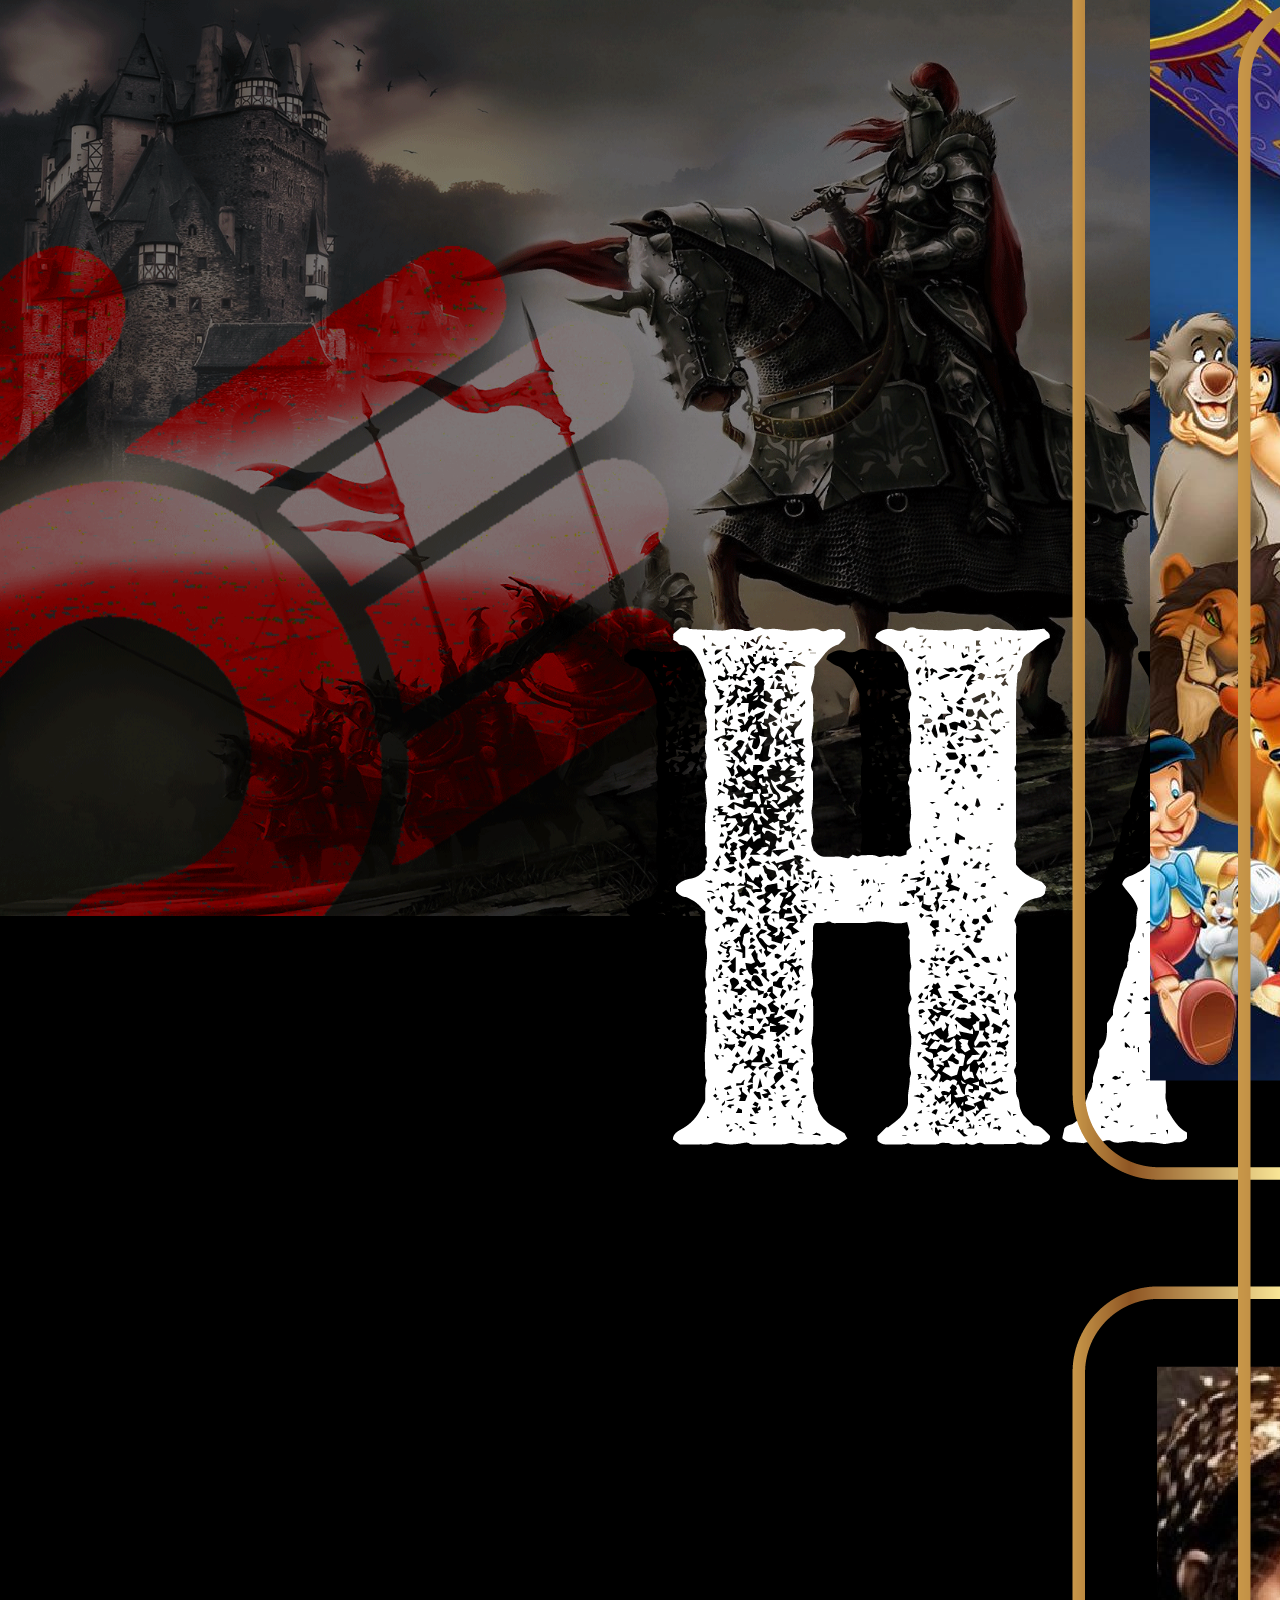
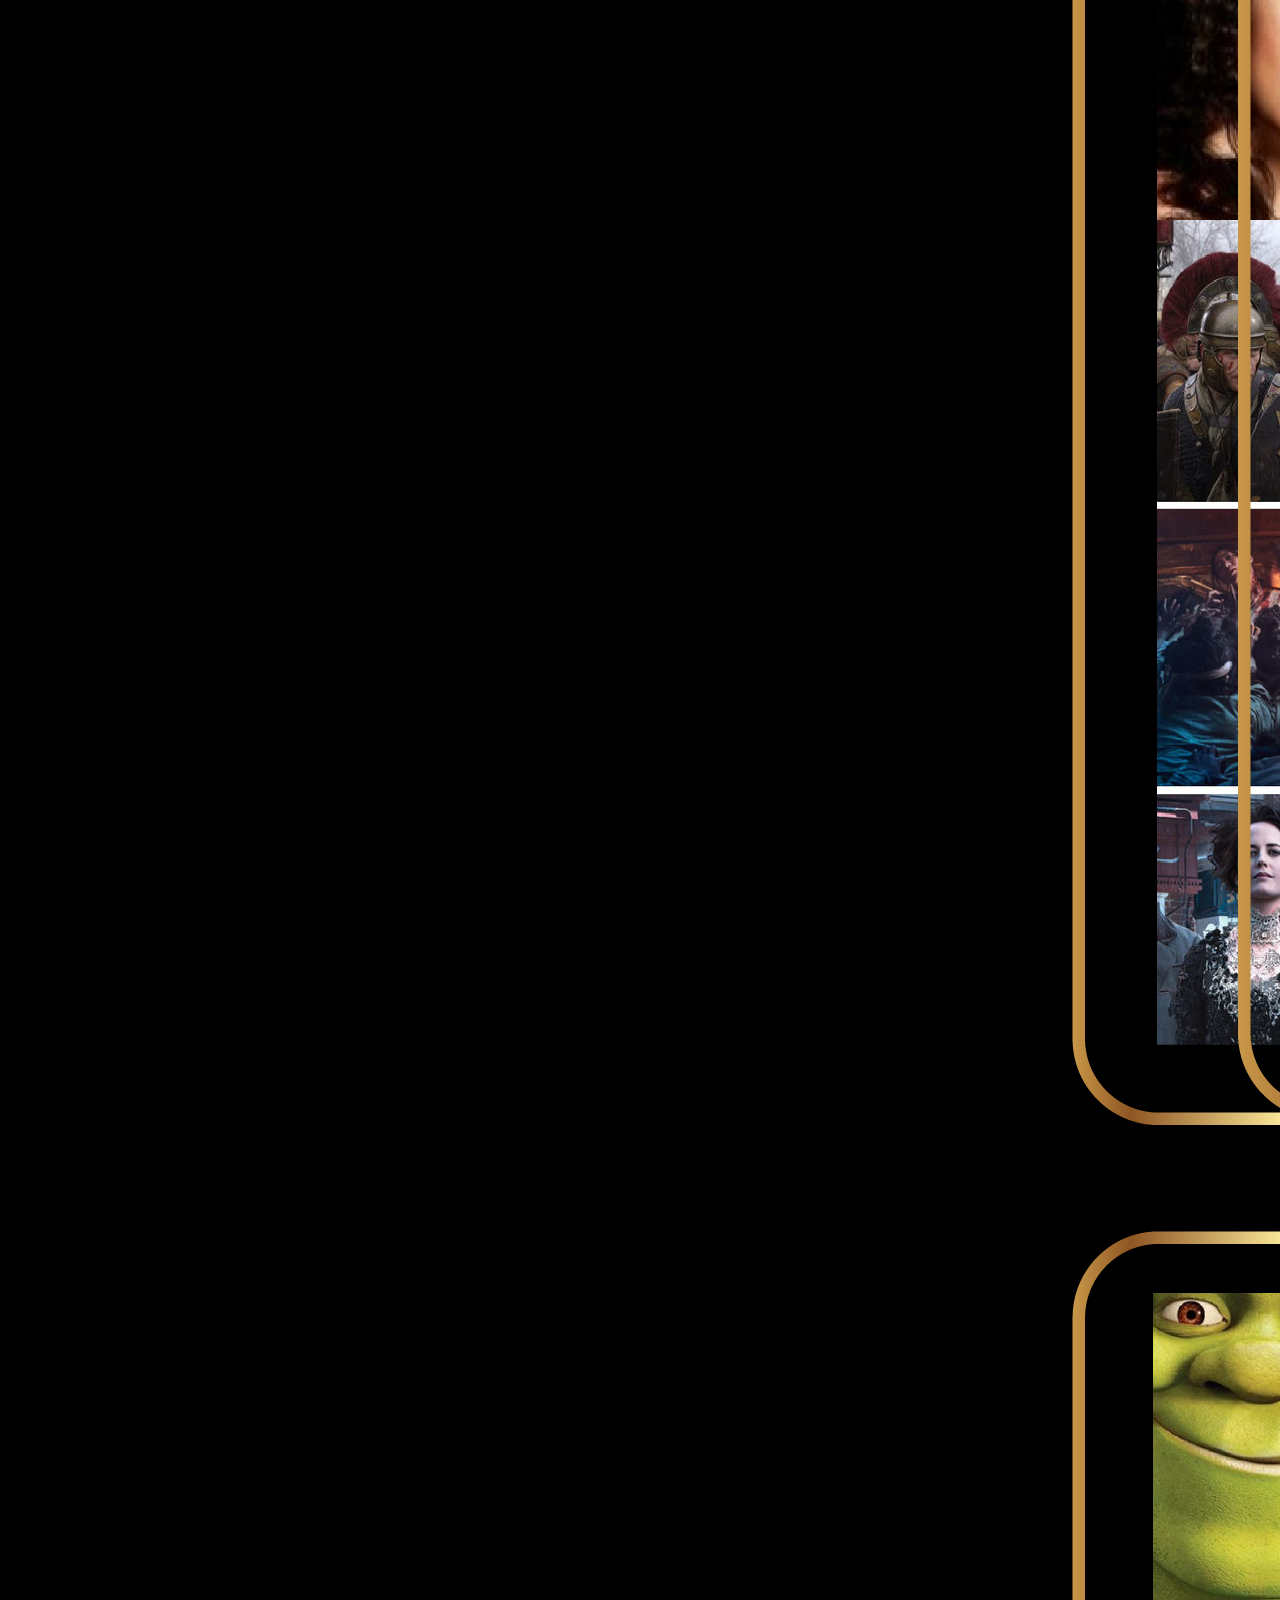
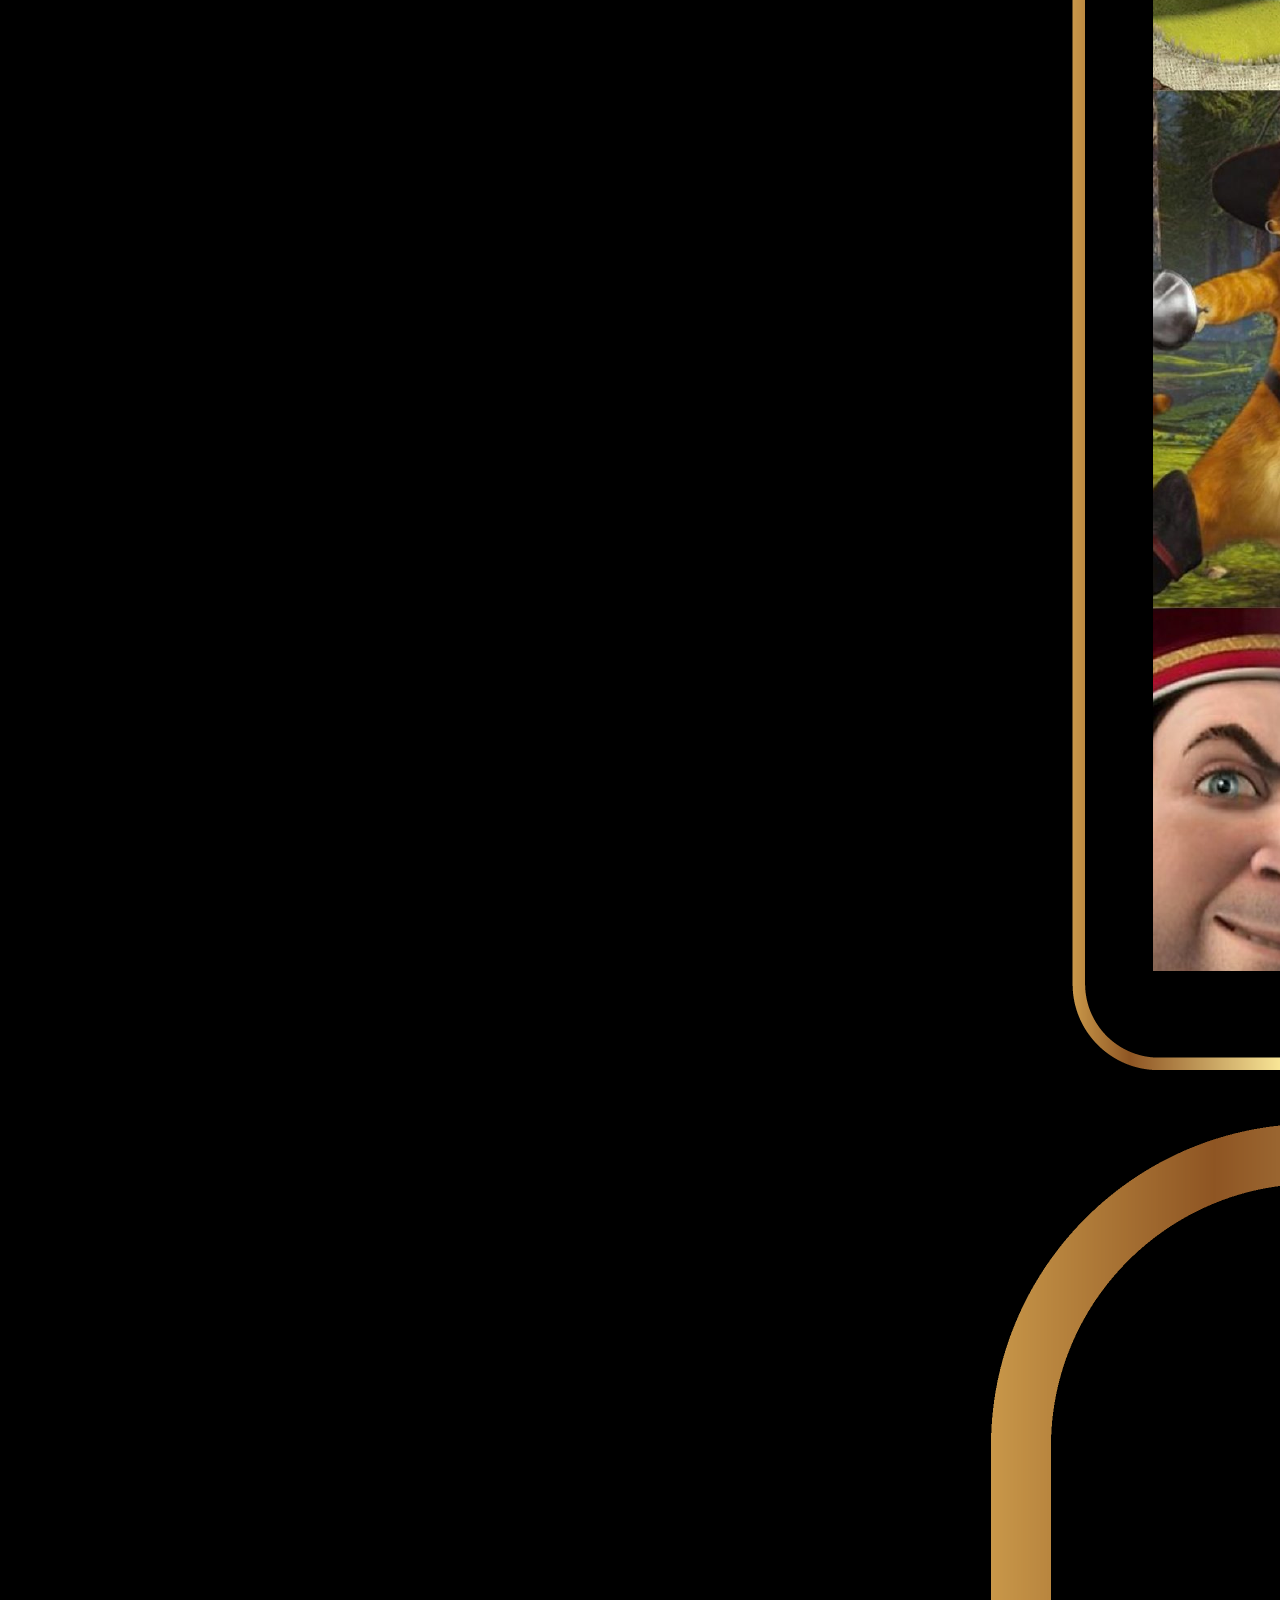
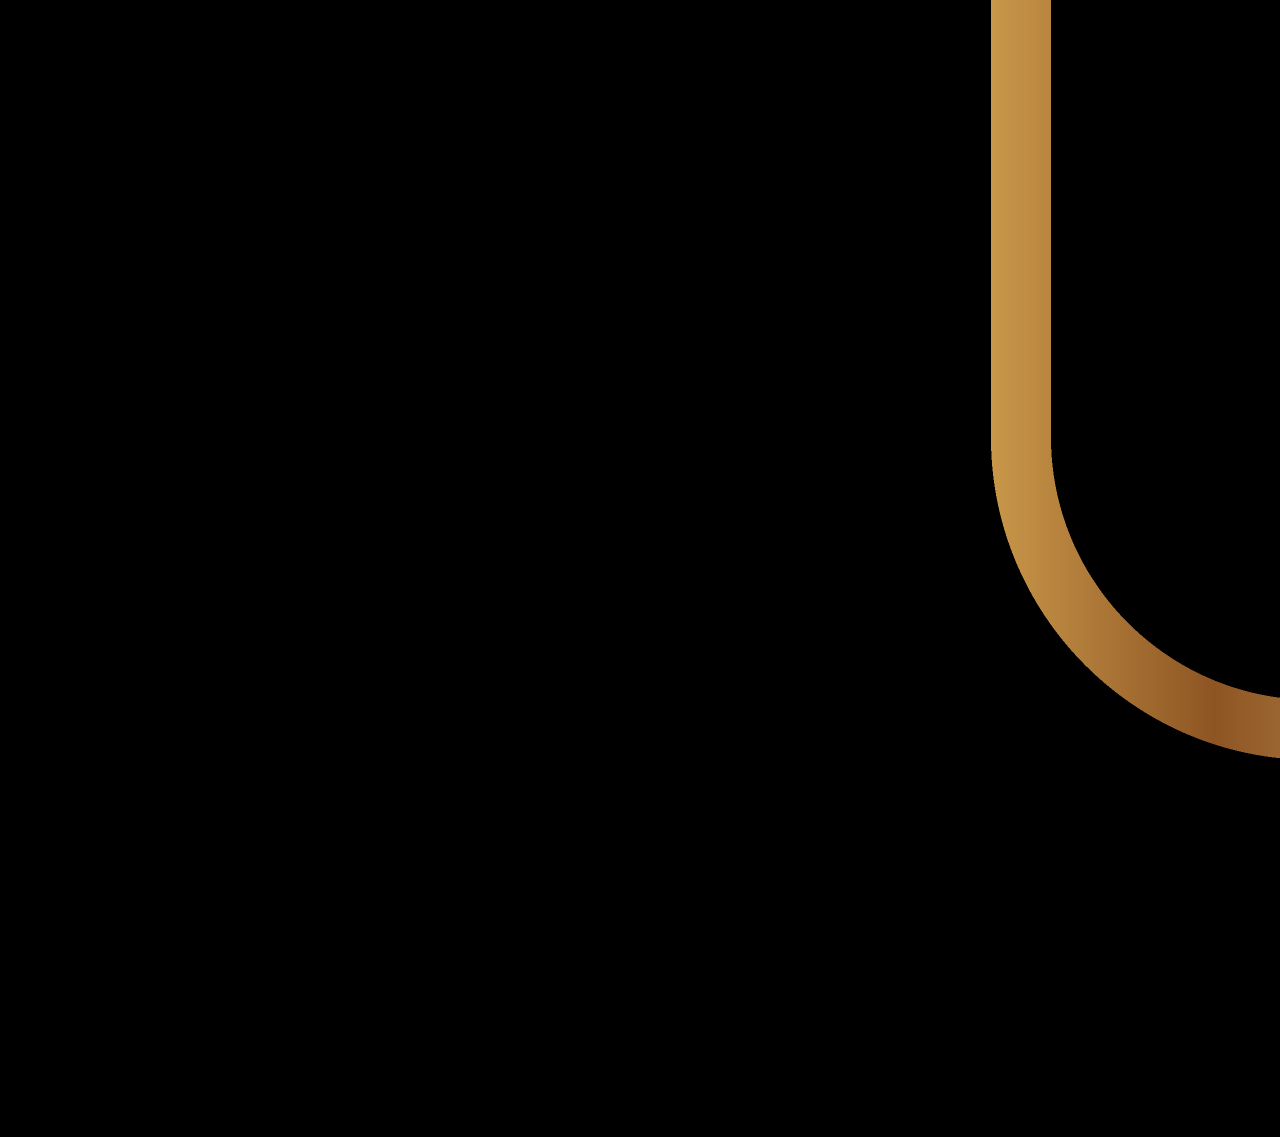
==== index.html @ b40b08db "asdfasd" ====
<html lang="en">
<head onload="mainSound()">
    <meta charset="UTF-8">
    <meta http-equiv="X-UA-Compatible" content="IE=edge">
    <meta name="viewport" content="width=device-width, initial-scale=1.0">
    <link rel="stylesheet" href="css/styles.css">
    <link rel="shortcut icon" href="favicon.ico" />
    <link href="https://cdn.jsdelivr.net/npm/bootstrap@5.1.1/dist/css/bootstrap.min.css" rel="stylesheet" integrity="sha384-F3w7mX95PdgyTmZZMECAngseQB83DfGTowi0iMjiWaeVhAn4FJkqJByhZMI3AhiU" crossorigin="anonymous">
    <title>Halloween</title>
</head>
<body class="img-fluid m-0 row justify-content-center">
    <div class="title-div">
        <div>
            <img loading="lazy" class="img-fluid title-img" src="recursos/pag_1 principal/pag-01.png" alt="titulo">
        </div>    
    </div>
    <div class="container container2">
        <input type="checkbox" class="checkbox-castillo" id="castillo2">
        <div class="box animate-btn" ><label style="cursor: pointer;" class="menu" for="castillo2"><img loading="lazy" onclick="sword_btn()" class="img-fluid" src="recursos/pag_1 principal/castillo.png" alt=""></label></div>
        <input type="checkbox" class="checkbox-medieval" id="castillo2">
        <div class="castillo-panel">
            <div class="container menu-castillo">
                <div class="x-boton box">
                    <label class="menu" for="castillo2"><img loading="lazy" onclick="sword_btn()" class="img-fluid" src="recursos/pag_2/pag-09.png" alt="X"></label>
                </div>
                <div class="box title-halloween">
                    <img loading="lazy"  onclick="sword_btn()" class="img-fluid" src="recursos/pag_2/pag-08.png" alt="">
                </div>
                <div class="box logo-castillo">
                    <img loading="lazy"  onclick="sword_btn()" class="img-fluid" src="recursos/pag_2/pag-07.png" alt="">
                </div>
                <div claas="box">
                    <p class="text-castillo" style="text-align: justify;"><span style="font-size: 18px; line-height: 1.4em; font-family: ArtifaktElement-Regular, sans-serif; color: rgb(204, 204, 204);">EL <strong>CASTILLO DEL MONO OSORIO&nbsp;</strong>tiene un siglo de existencia y fue construido a principios del siglo Pasado, por el odont&oacute;logo y artista, Doctor <strong>JUAN C. OSORIO MORALES</strong>, apodado por sus amigos, el <strong>MONO OSORIO</strong>.<br>Durante su permanencia como Agregado Cultural en la Embajada de Colombia en Bruselas, el c&eacute;lebre artista, pint&oacute; al &oacute;leo un castillo original del Siglo XII y a su regreso, de la misi&oacute;n como diplom&aacute;tico en ese pa&iacute;s, empez&oacute; la labor de construcci&oacute;n artesanal de este quijotesco castillo, y en no menos de 20 a&ntilde;os, fue concluida finalmente la ejecuci&oacute;n de esta obra art&iacute;stica.<br>Seg&uacute;n contaba, jocosamente, el mismo constructor, odont&oacute;logo y artista, era que en cada una de las piedras, toscamente labradas, que conformaban las paredes, y los muros cicl&oacute;peos del Castillo, est&aacute; correspond&iacute;a a la extracci&oacute;n de cada una de las muelas, de un atribulado parroquiano, que se consolaba con mirar, c&oacute;mo se iba levantando esta gran mole castillesca en piedra.</span></p>
                </div>
            </div>
        </div>
        <div class="castillo-panel-responsive">
            <div class="container menu-castillo">
                <div class="x-boton">
                    <label class="menu" for="castillo2"><img loading="lazy" onclick="sword_btn()" class="img-fluid" src="recursos/pag_2/pag-09.png" alt="X"></label>
                </div>
                <div class="title-halloween">
                    <img loading="lazy"  onclick="sword_btn()" class="img-fluid" src="recursos/pag_2/pag-08.png" alt="">
                </div>
                <div class="logo-castillo">
                    <img loading="lazy"  onclick="sword_btn()" class="img-fluid" src="recursos/pag_2/pag-07.png" alt="">
                </div>
                
            </div>
        </div>
        <div class="castillo-panel-responsive container">
            <div class="x-boton" onclick="sword_btn()">
                <label class="menu" for="castillo2"><img loading="lazy" onclick="sword_btn()" src="recursos/pag_2/pag-09.png" alt="X"></label>
            </div>
            <div>
                <img loading="lazy"  onclick="sword_btn()" class="img-fluid" src="recursos/pag_2/pag-08.png" alt="titulo_hallowen">
            </div>
            <div>
                <img loading="lazy"  onclick="sword_btn()" class="img-fluid" src="recursos/pag_2/pag-07.png" alt="texto_tematica">
            </div>
            <div>
                <p class="text-castillo" style="text-align: justify;"><span style="font-size: 18px; line-height: 1.4em; font-family: ArtifaktElement-Regular, sans-serif; color: rgb(204, 204, 204);">EL <strong>CASTILLO DEL MONO OSORIO&nbsp;</strong>tiene un siglo de existencia y fue construido a principios del siglo Pasado, por el odont&oacute;logo y artista, Doctor <strong>JUAN C. OSORIO MORALES</strong>, apodado por sus amigos, el <strong>MONO OSORIO</strong>.<br>Durante su permanencia como Agregado Cultural en la Embajada de Colombia en Bruselas, el c&eacute;lebre artista, pint&oacute; al &oacute;leo un castillo original del Siglo XII y a su regreso, de la misi&oacute;n como diplom&aacute;tico en ese pa&iacute;s, empez&oacute; la labor de construcci&oacute;n artesanal de este quijotesco castillo, y en no menos de 20 a&ntilde;os, fue concluida finalmente la ejecuci&oacute;n de esta obra art&iacute;stica.<br>Seg&uacute;n contaba, jocosamente, el mismo constructor, odont&oacute;logo y artista, era que en cada una de las piedras, toscamente labradas, que conformaban las paredes, y los muros cicl&oacute;peos del Castillo, est&aacute; correspond&iacute;a a la extracci&oacute;n de cada una de las muelas, de un atribulado parroquiano, que se consolaba con mirar, c&oacute;mo se iba levantando esta gran mole castillesca en piedra.</span></p>
            </div>
        </div>
        <div class="box animate-btn" ><label style="cursor: pointer;" class="menu" for="medieval2"><img loading="lazy" onclick="sword_btn()" class="img-fluid" src="recursos/pag_1 principal/medieval.png" alt=""></label></div>
        <div class="medieval-panel">
            <div class="menu-medieval">
                <div class="x-boton" onclick="esc_btn()">
                    <label class="menu" for="medieval2"><img loading="lazy" onclick="sword_btn()" src="recursos/pag_2/pag-09.png" alt="X"></label>
                </div>
                <div style="margin-left: auto; margin-right: auto; width: 20%; height: auto;">
                    <img loading="lazy"  onclick="sword_btn()" class="img-fluid" src="recursos/pag_2/pag-08.png" alt="titulo_hallowen">
                </div>
                <div style="margin-left: auto; margin-right: auto; width: 25%">
                    <img loading="lazy"  onclick="sword_btn()" class="img-fluid" src="recursos/pag_3/pag-10.png" alt="texto_tematica">
                </div>
                <div style="margin-left: auto; margin-right: auto; width: 20%">
                    <img loading="lazy"  onclick="sword_btn()" class="img-fluid" src="recursos/pag_3/pag-11.png" alt="logo_medieval">
                </div>
                <div class="container ">
                    <div class="row justify-content-center">
                      <div class="col" onclick="grimm_btn()" style="cursor: pointer;"><img loading="lazy" class="img-fluid"  src="recursos/pag_3/pag-12.png" alt=""></div>
                      <div class="col" onclick="disney_btn()" style="cursor: pointer;"><img loading="lazy" class="img-fluid"  src="recursos/pag_3/pag-13.png" alt=""></div>
                      <div class="col" onclick="medieval_btn()" style="cursor: pointer;"><img loading="lazy" class="img-fluid"  src="recursos/pag_3/pag-14.png" alt=""></div>
                      <div class="col" onclick="shrek_btn()" style="cursor: pointer;"><img loading="lazy" class="img-fluid"  src="recursos/pag_3/pag-15.png" alt=""></div>
                    </div>
                  </div>
            </div>
        </div>
        <div class="medieval-panel-responsive container">
            <div class="x-boton" onclick="esc_btn()">
                <label class="menu" for="medieval2"><img loading="lazy" onclick="sword_btn()" src="recursos/pag_2/pag-09.png" alt="X"></label>
            </div>
            <div>
                <img loading="lazy"  onclick="sword_btn()" class="img-fluid" src="recursos/pag_2/pag-08.png" alt="titulo_hallowen">
            </div>
            <div>
                <img loading="lazy"  onclick="sword_btn()" class="img-fluid" src="recursos/pag_3/pag-10.png" alt="texto_tematica">
            </div>
            <div >
                <img loading="lazy"  onclick="sword_btn()" class="img-fluid" src="recursos/pag_3/pag-11.png" alt="logo_medieval">
            </div>
            <div class="container ">
                    <div class="" onclick="grimm_btn()" style="cursor: pointer;"><img class="img-fluid"  src="recursos/pag_3/pag-12.png" alt=""></div>
                    <div class="" onclick="disney_btn()" style="cursor: pointer;"><img class="img-fluid"  src="recursos/pag_3/pag-13.png" alt=""></div>
                    <div class="" onclick="medieval_btn()" style="cursor: pointer;"><img class="img-fluid"  src="recursos/pag_3/pag-14.png" alt=""></div>
                    <div class="" onclick="shrek_btn()" style="cursor: pointer;"><img class="img-fluid"  src="recursos/pag_3/pag-15.png" alt=""></div>
            </div>
        </div>
        <input type="checkbox" class="checkbox-lugar" id="lugar2">
        <div class="box animate-btn" ><label style="cursor: pointer;" class="menu" for="lugar2"><img loading="lazy" onclick="horse_btn()" class="img-fluid" src="recursos/pag_1 principal/lugar.png" alt=""></label></div>
        <div class="lugar-panel">
            <div class="lugar-menu">
                <div class="x-boton">
                    <label class="menu" for="lugar2"><img loading="lazy" onclick="horse_btn()" src="recursos/pag_2/pag-09.png" alt="X"></label>
                </div>
                <div style="margin-left: auto; margin-right: auto; width: 20%; height: auto;">
                    <img loading="lazy"  onclick="horse_btn()" class="img-fluid" src="recursos/pag_2/pag-08.png" alt="titulo_hallowen">
                </div>
                <div style="margin-left: auto; margin-right: auto; width: 25%">
                    <img loading="lazy"  onclick="horse_btn()" class="img-fluid" src="recursos/pag_4/pag-16.png" alt="direccion">
                </div>
                <div style="margin-left: auto; margin-right: auto; width: 20%">
                    <img loading="lazy"  onclick="horse_btn()" class="img-fluid" src="recursos/pag_4/pag-17.png" alt="logo-lugar">
                </div>
                <div style="margin-left: auto; margin-right: auto; width: 40%">
                    <img loading="lazy"  onclick="horse_btn()" class="img-fluid" src="recursos/pag_4/pag-18.png" alt="foto-lugar">
                </div>
            </div>
        </div>
        <div class="lugar-panel-responsive">
            <div class="container menu-castillo">
                <div class="x-boton">
                    <label class="menu" for="castillo2"><img loading="lazy" onclick="sword_btn()" class="img-fluid" src="recursos/pag_2/pag-09.png" alt="X"></label>
                </div>
                <div class="title-halloween">
                    <img loading="lazy"  onclick="sword_btn()" class="img-fluid" src="recursos/pag_2/pag-08.png" alt="">
                </div>
                <div>
                    <img loading="lazy"  onclick="horse_btn()" class="img-fluid" src="recursos/pag_4/pag-16.png" alt="direccion">
                </div>
                <div >
                    <img loading="lazy"  onclick="horse_btn()" class="img-fluid" src="recursos/pag_4/pag-17.png" alt="logo-lugar">
                </div>

                <div>
                    <img loading="lazy"  onclick="horse_btn()" class="img-fluid" src="recursos/pag_4/pag-18.png" alt="foto-lugar">
                </div>
            </div>
        </div>
        <input type="checkbox" class="checkbox-invitacion" id="invitacion2">
        <div class="box animate-btn"><label style="cursor: pointer;" class="menu" for="invitacion2"><img loading="lazy" onclick="trumpet_btn()" class="img-fluid" src="recursos/pag_1 principal/invitacion.png" alt=""></label></div>
        <div class="invitacion-panel">
            <div class="lugar-menu">
                <div style="margin-left: auto; margin-right: auto; width: 40%">
                    <label style="cursor: pointer;" for="invitacion2"><img loading="lazy"  onclick="trumpet_btn()" class="img-fluid" src="recursos/pag_5/invitacion.png" alt="invitacion"></label>
                </div>
            </div>
        </div>
        <div class="invitacion-panel-responsive">
            <div class="lugar-menu">
                <div style="margin-left: auto; margin-right: auto; width: 90%">
                    <label style="cursor: pointer;" for="invitacion2"><img loading="lazy"  onclick="trumpet_btn()" class="img-fluid" src="recursos/pag_5/invitacion.png" alt="invitacion"></label>
                </div>
            </div>
        </div>
        <input type="checkbox" class="checkbox-premiacion" id="premiacion2">
        <div class="box animate-btn"><label style="cursor: pointer;" class="menu" for="premiacion2"><img loading="lazy" class="img-fluid" onclick="sword_btn()" src="recursos/pag_1 principal/premiacion.png" alt=""></label></div>
        <div class="premiacion-panel">
            <div class="lugar-menu">
                <div class="x-boton">
                    <label class="menu" for="premiacion2"><img loading="lazy" onclick="horse_btn()" src="recursos/pag_2/pag-09.png" alt="X"></label>
                </div>
                <div style="margin-left: auto; margin-right: auto; width: 20%; height: auto;">
                    <img loading="lazy"  onclick="horse_btn()" class="img-fluid" src="recursos/pag_2/pag-08.png" alt="titulo_hallowen">
                </div>
                <div style="margin-left: auto; margin-right: auto; width: 20%">
                    <img loading="lazy"  onclick="horse_btn()" class="img-fluid" src="recursos/pag_6/pag-21.png" alt="logo-lugar">
                </div>
                <div style="margin-left: auto; margin-right: auto; width: 35%">
                    <img loading="lazy"  onclick="horse_btn()" class="img-fluid" src="recursos/pag_6/premios.png" alt="premios">
                </div>
            </div>
        </div>
        <div class="premiacion-panel-responsive">
            <div class="lugar-menu">
                <div class="x-boton">
                    <label class="menu" for="premiacion2"><img loading="lazy" onclick="horse_btn()" src="recursos/pag_2/pag-09.png" alt="X"></label>
                </div>
                <div style="margin-left: auto; margin-right: auto; width: 20%; height: auto;">
                    <img loading="lazy"  onclick="horse_btn()" class="img-fluid" src="recursos/pag_2/pag-08.png" alt="titulo_hallowen">
                </div>
                <div style="margin-left: auto; margin-right: auto; width: 20%">
                    <img loading="lazy"  onclick="horse_btn()" class="img-fluid" src="recursos/pag_6/pag-21.png" alt="logo-lugar">
                </div>
                <div style="margin-left: auto; margin-right: auto; width: 35%">
                    <img loading="lazy"  onclick="horse_btn()" class="img-fluid" src="recursos/pag_6/premios.png" alt="premios">
                </div>
            </div>
        </div>
        <div class="container-footer">
            <div class="box-footer">
                <img loading="lazy" style="width: 250px; height: auto;" src="recursos/pag_1 principal/logo.png" alt="logo-hq5">
            </div>
        </div>
    </div>
    
    <script src="js/script.js"></script>
</body>
</html>
---- css/styles.css ----
body {
    background-position: center;
    background-repeat: no-repeat;
    background-size: cover;
    background-image: url(../recursos/pag_1\ principal/fondo.png);
    background-color: black !important;
    height: 100vh;
}

.title-div
{
    padding-top: 7%;
    padding-left: 20% !important;
    padding-right: 20% !important;
    margin-bottom: 0% !important;
    height: fit-content;
}
.container2
{
    margin-left: 35% !important;
    margin-right: 35% !important;
}
.icon2
{
    inline-size: auto;
    width: auto;
    height: 30%;
}
.container{
    width: 100%;
    height: auto;

    /* Add flexbox style*/
    display: flex;
    flex-direction: row;
    justify-content: space-around;
    flex-flow: wrap;
}
.box
{
    width: 200px;
    height: 200px;
    box-sizing: border-box;
}

/* footer */
.container-footer{
    width: 100%;
    height: auto;

    /* Add flexbox style*/
    display: flex;
    flex-direction: row;
    justify-content: right;
    flex-flow: wrap;
}
.box-footer
{
    width: 270px;
    box-sizing: border-box;
}
.castillo-panel
{
    width: 80%;
    height: 100%;
    background: url(../recursos/pag_2/background2.png);
    background-position: center;
    background-repeat: no-repeat;
    background-size: cover;
    position: absolute;
    top: 0;
    left: 100%;
    display: flex;
    align-items: center;
    justify-content: center;
    transition: left 0.4s;

}
.castillo-panel-responsive
{
    width: 100%;
    height: 100%;
    background: url(../recursos/pag_2/background2.png);
    background-position: center;
    background-repeat: no-repeat;
    background-size: cover;
    position: absolute;
    top: 0;
    left: 0%;
    display: flex;
    align-items: center;
    justify-content: center;
    transition: left 0.4s;
}
.checkbox-castillo:checked ~ .castillo-panel
{
    left: 20%;
}
.checkbox-castillo:checked ~ .castillo-panel-responsive
{
    left: 0%;
}
.medieval-panel
{
    width: 80%;
    height: 100%;
    background: url('../recursos/pag_3/fondo.png');
    background-position: center;
    background-repeat: no-repeat;
    background-size: cover;
    position: fixed;
    top: 0;
    left: 100%;
    display: flex;
    align-items: center;
    justify-content: center;
    transition: left 0.4s;

}

.medieval-panel-responsive
{
    width: 100%;
    height: 100%;
    background: url('../recursos/pag_3/fondo.png');
    background-position: center;
    background-repeat: no-repeat;
    background-size: cover;
    position: absolute;
    top: 0;
    left: 0%;
    display: flex;
    align-items: center;
    justify-content: center;
    transition: left 0.4s;
}
.checkbox-medieval:checked ~ .medieval-panel
{
    left: 20%;
}

.lugar-panel
{
    width: 80%;
    height: 100%;
    background: url(../recursos/pag_2/background2.png);
    background-position: center;
    background-repeat: no-repeat;
    background-size: cover;
    position: absolute;
    top: 0;
    left: 100%;
    display: flex;
    align-items: center;
    justify-content: center;
    transition: left 0.4s;

}
.lugar-panel-responsive
{
    width: 100%;
    height: 100%;
    background: url(../recursos/pag_2/background2.png);
    background-position: center;
    background-repeat: no-repeat;
    background-size: cover;
    position: absolute;
    top: 0;
    left: 0%;
    display: flex;
    align-items: center;
    justify-content: center;
    transition: left 0.4s;

}
.checkbox-lugar:checked ~ .lugar-panel
{
    left: 20%;
}


/*Pruebas 2.0*/
.invitacion-panel
{
    width: 80%;
    height: 100%;
    background: url(../recursos/pag_5/pag.png);
    background-position: center;
    background-repeat: no-repeat;
    background-size: cover;
    position: absolute;
    top: 0;
    left: 100%;
    display: flex;
    align-items: center;
    justify-content: center;
    transition: left 0.4s;

}
.invitacion-panel-responsive
{
    width: 100%;
    height: 100%;
    background: url(../recursos/pag_5/pag.png);
    background-position: center;
    background-repeat: no-repeat;
    background-size: cover;
    position: absolute;
    top: 0;
    left: 0%;
    display: flex;
    align-items: center;
    justify-content: center;
    transition: left 0.4s;

}

.checkbox-invitacion:checked ~ .invitacion-panel
{
    left: 20%;
}


.premiacion-panel
{
    width: 80%;
    height: 100%;
    background: url('../recursos/pag_6/pag_20.png');
    background-position: center;
    background-repeat: no-repeat;
    background-size: cover;
    position: absolute;
    top: 0;
    left: 100%;
    display: flex;
    align-items: center;
    justify-content: center;
    transition: left 0.4s;
}
.premiacion-panel-responsive
{
    width: 100%;
    height: 100%;
    background: url('../recursos/pag_6/pag_20.png');
    background-position: center;
    background-repeat: no-repeat;
    background-size: cover;
    position: absolute;
    top: 0;
    left: 0%;
    display: flex;
    align-items: center;
    justify-content: center;
    transition: left 0.4s;
}
.checkbox-premiacion:checked ~ .premiacion-panel
{
    left: 20%;
}
.checkbox-castillo, .checkbox-medieval, .checkbox-lugar, .checkbox-invitacion, .checkbox-premiacion
{
   display: none;
}

.x-boton
{
    width: 80%;
    height: auto;
}

div .x-boton
{
    position: relative;
    left: 78%;
}
.x-boton label img
{   
    width: 50;
    height: auto;
}
::-webkit-scrollbar
{
    display: none;
}

.title-halloween
{
    width: 30%;
    height: auto;
    margin-left: 20%;
    margin-right: 20%;
}
.sub-halloween
{
    width: 20%;
    height: auto;
    margin-left: 20%;
    margin-right: 20%;
}
.image-invitation
{
    width: 80%;
    height: auto;
    margin-left: 20%;
    margin-right: 20%;
}
.logo-castillo, .logo-lugar
{
    width: 30%;
    height: auto;
    margin-left: 20%;
    margin-right: 20%;
}
.menu-castillo
{
    padding-left: 5% !important;
    padding-right: 5% !important;
}
.menu-lugar .x-boton
{
    width: max-content;
}

.menu-lugar
{
    margin-left: 0% !important;
    margin-right: 0% !important;
    padding-left: 0% !important;
    padding-right: 0% !important;
}

.lugar-panel-responsive, .premiacion-panel-responsive, .castillo-panel-responsive, .medieval-panel-responsive, .invitacion-panel-responsive
{
    display: none;
}
@media only screen and (max-width:560px) {
    .lugar-panel, .premiacion-panel, .castillo-panel, .medieval-panel, .invitacion-panel
    {
        display: none;
    }
    .checkbox-castillo:checked ~ .castillo-panel-responsive
    {
        display: flex;
    }
    .checkbox-premiacion:checked ~ .premiacion-panel-responsive
    {
        display: flex;
    }
    .checkbox-invitacion:checked ~ .invitacion-panel-responsive
    {
        display: flex;
    }
    .checkbox-lugar:checked ~ .lugar-panel-responsive
    {
        display: flex;
    }
    .checkbox-medieval:checked ~ .medieval-panel-responsive
    {
        display: flex;
    }
    body{
        position: relative;
    };
}
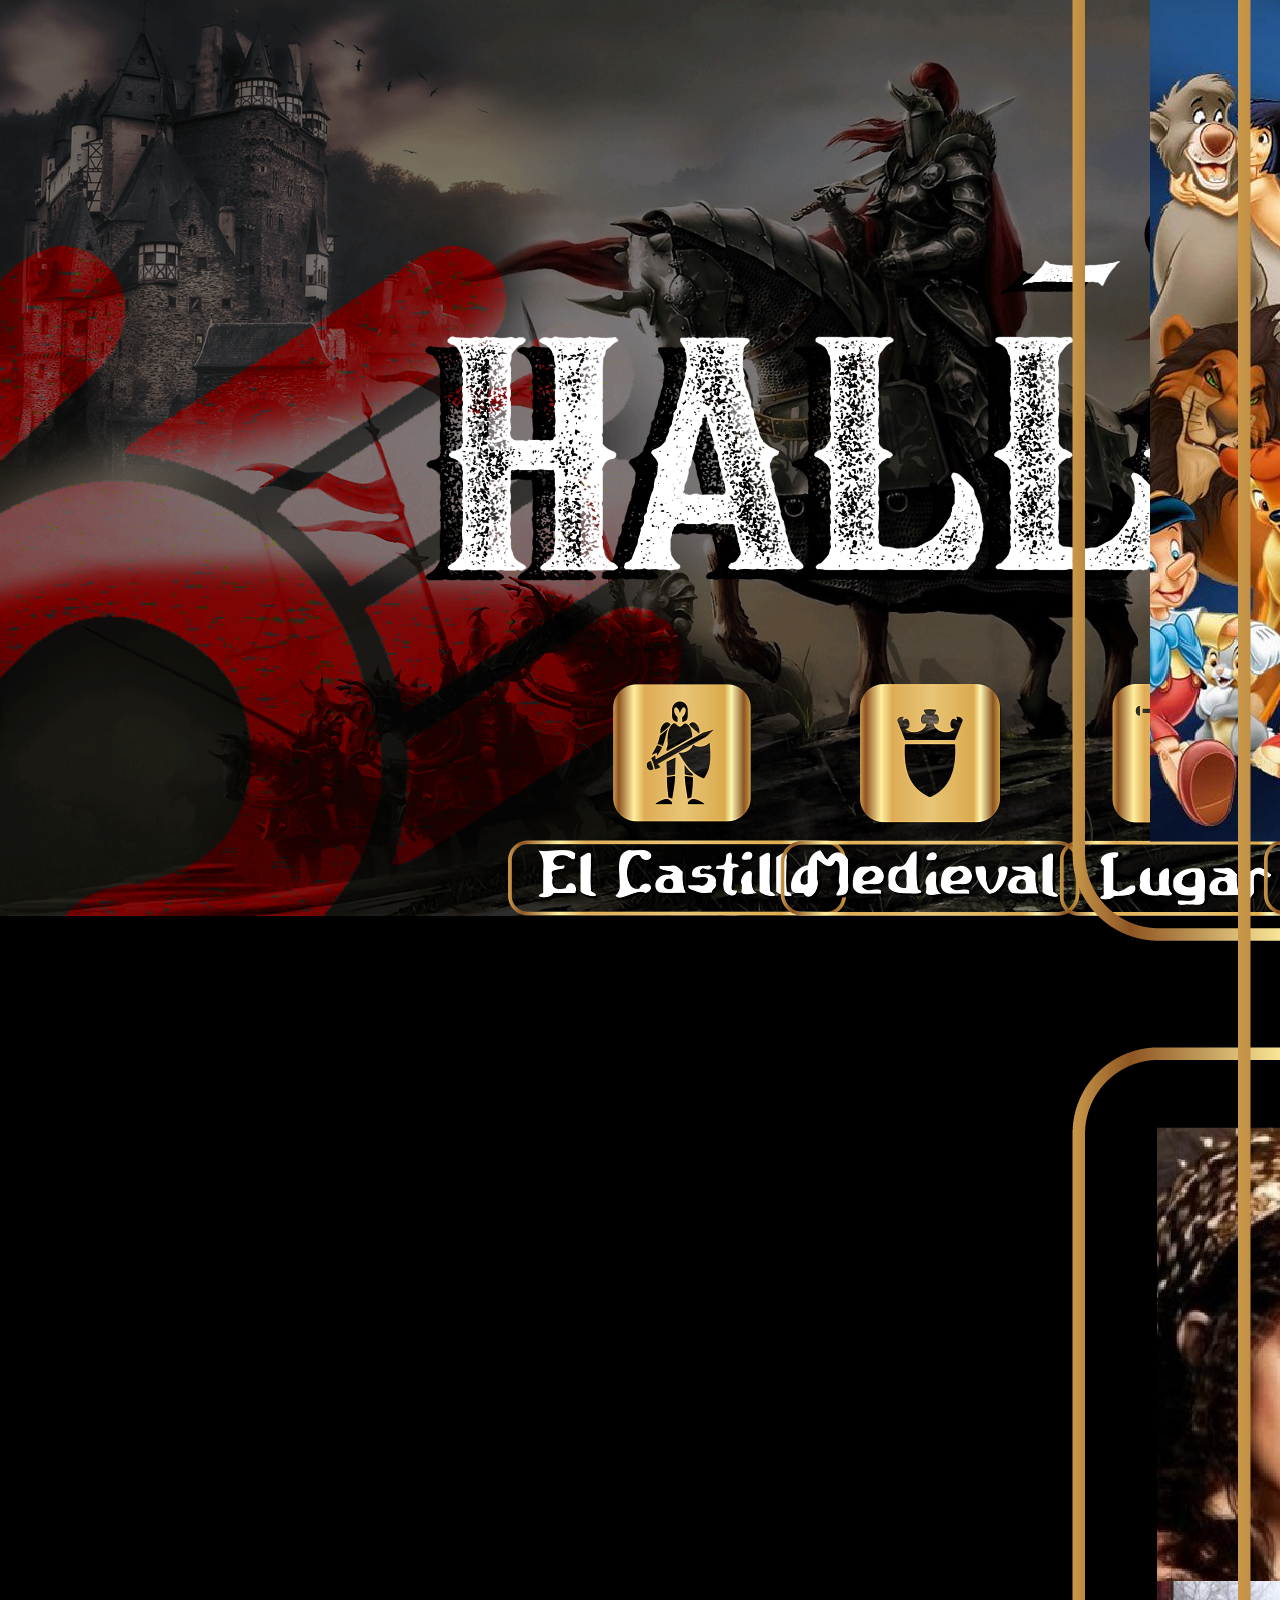
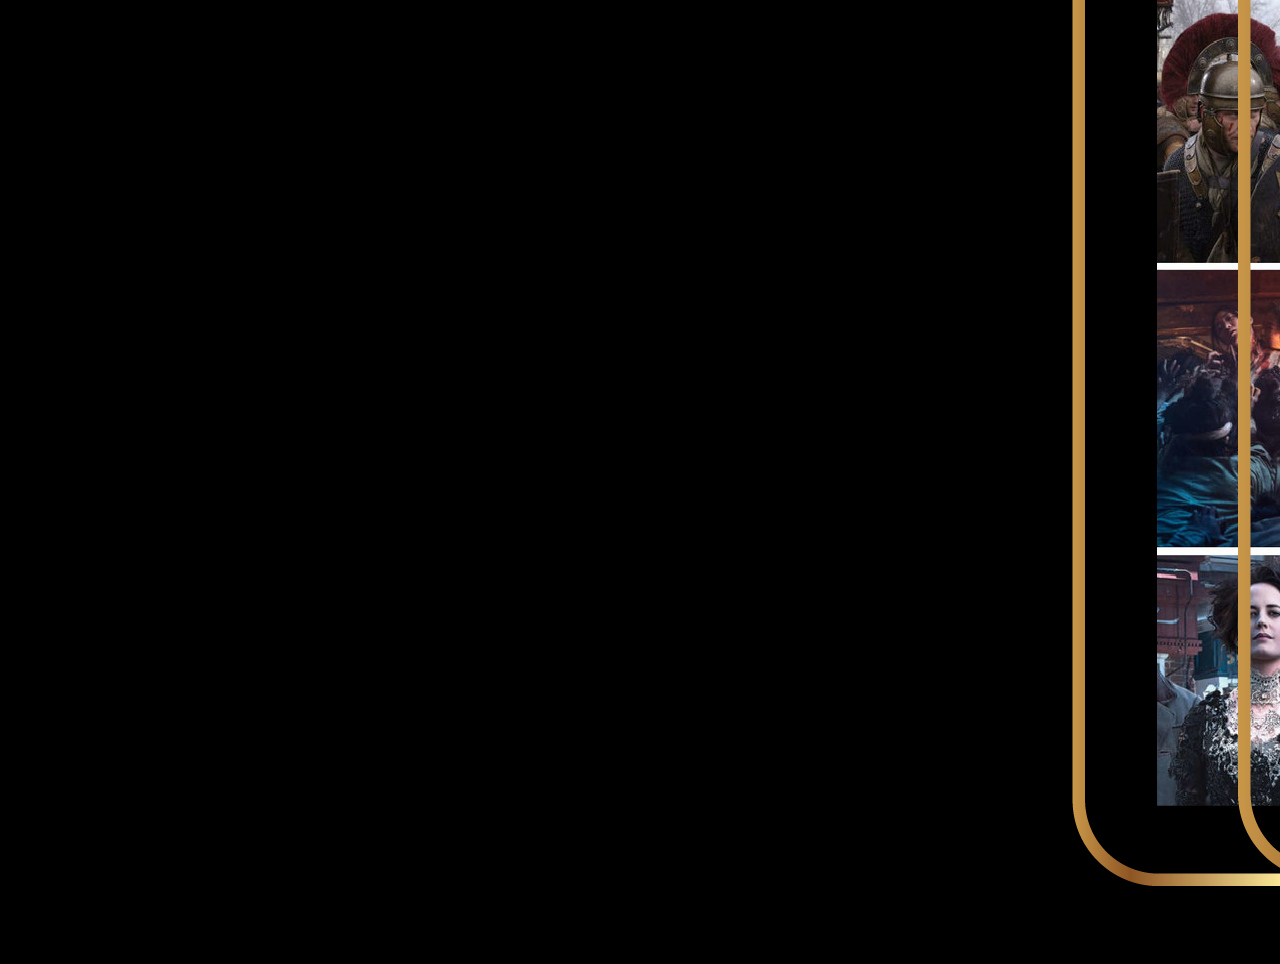
==== commit 5ac5a483: "delete filles" ====
--- a/index.html
+++ b/index.html
@@ -204,7 +204,6 @@
             </div>
         </div>
     </div>
-    
     <script src="js/script.js"></script>
 </body>
 </html>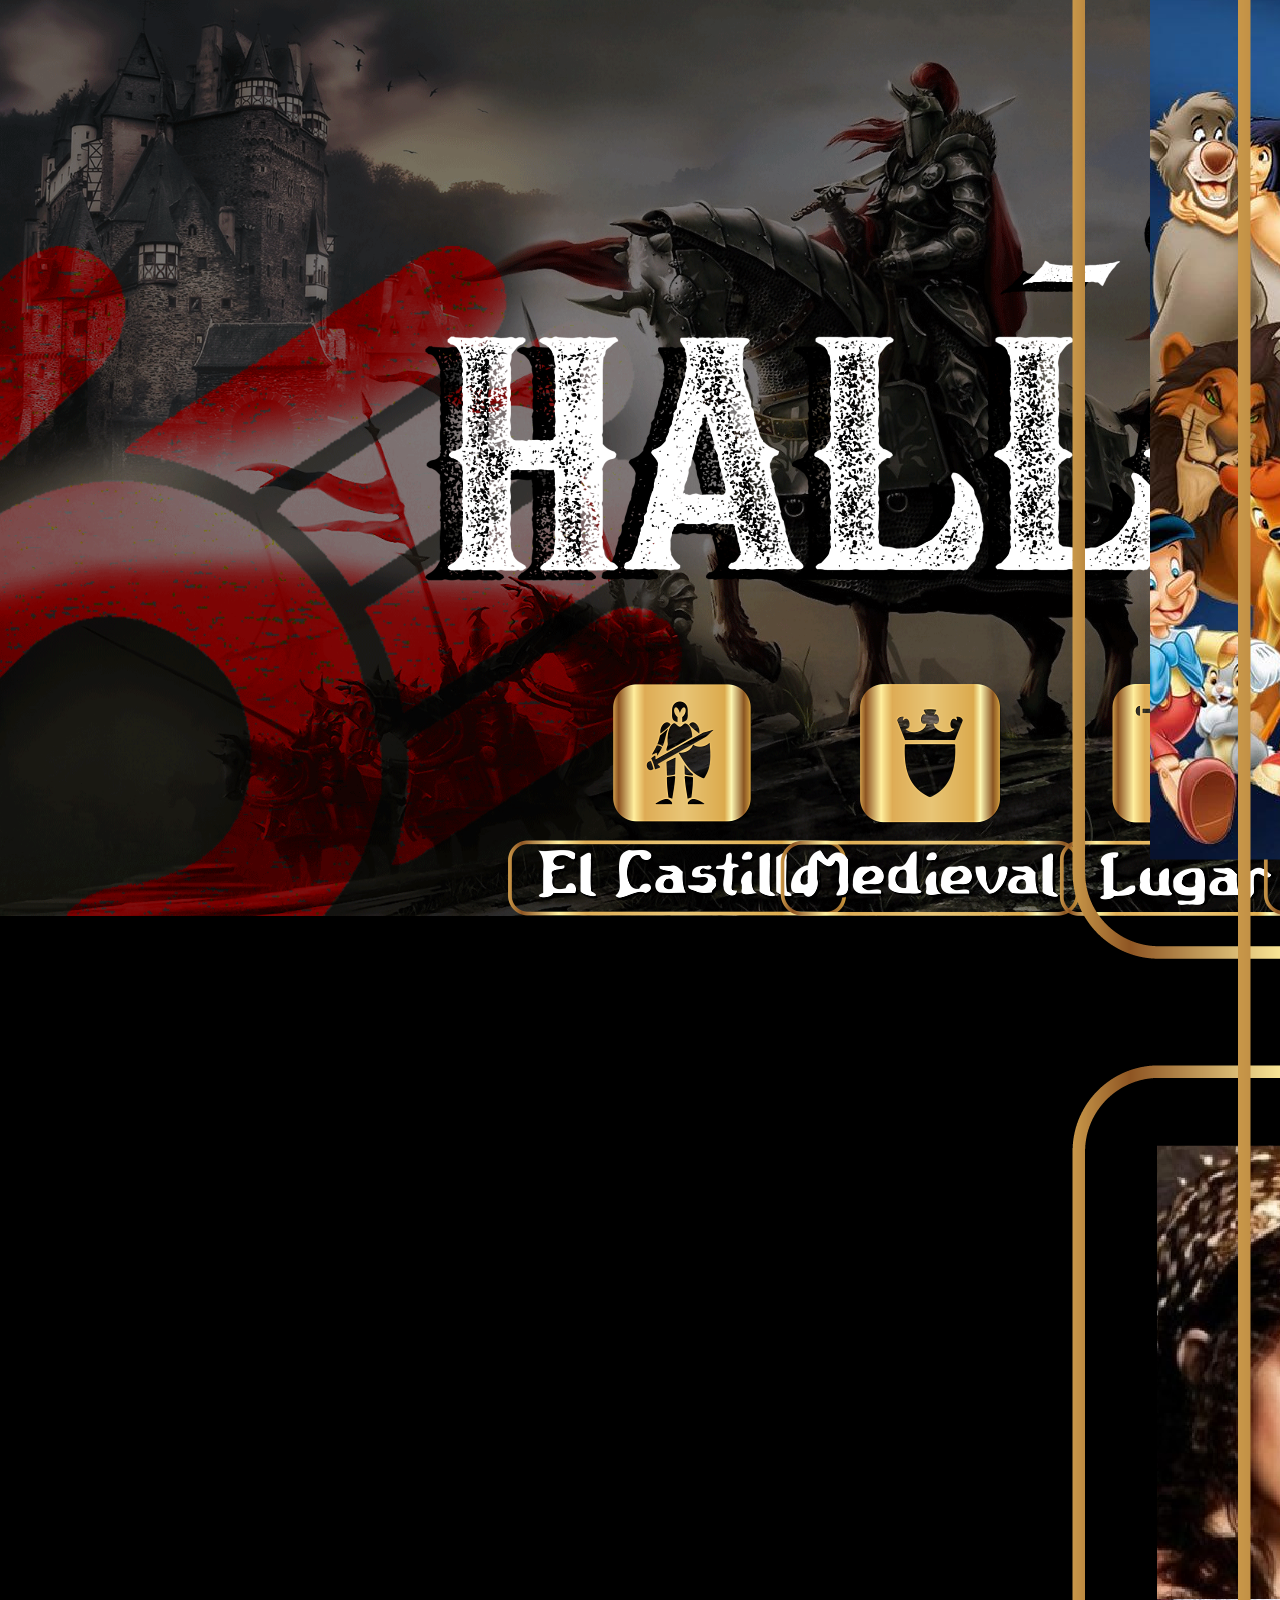
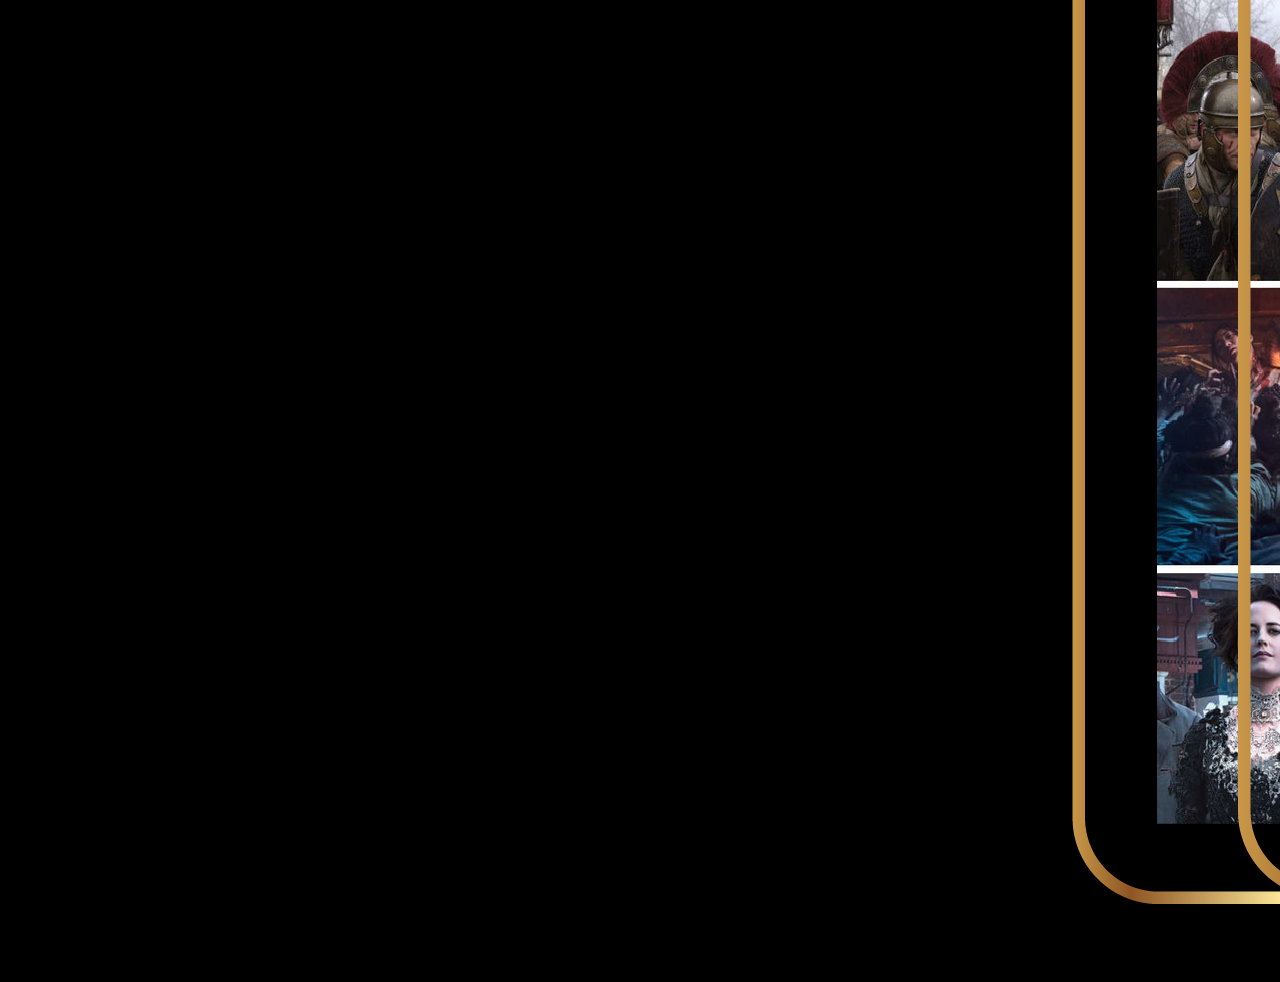
==== commit c7fe89ba: "premiacion" ====
--- a/index.html
+++ b/index.html
@@ -17,7 +17,6 @@
     <div class="container container2">
         <input type="checkbox" class="checkbox-castillo" id="castillo2">
         <div class="box animate-btn" ><label style="cursor: pointer;" class="menu" for="castillo2"><img loading="lazy" onclick="sword_btn()" class="img-fluid" src="recursos/pag_1 principal/castillo.png" alt=""></label></div>
-        <input type="checkbox" class="checkbox-medieval" id="castillo2">
         <div class="castillo-panel">
             <div class="container menu-castillo">
                 <div class="x-boton box">
@@ -34,20 +33,6 @@
                 </div>
             </div>
         </div>
-        <div class="castillo-panel-responsive">
-            <div class="container menu-castillo">
-                <div class="x-boton">
-                    <label class="menu" for="castillo2"><img loading="lazy" onclick="sword_btn()" class="img-fluid" src="recursos/pag_2/pag-09.png" alt="X"></label>
-                </div>
-                <div class="title-halloween">
-                    <img loading="lazy"  onclick="sword_btn()" class="img-fluid" src="recursos/pag_2/pag-08.png" alt="">
-                </div>
-                <div class="logo-castillo">
-                    <img loading="lazy"  onclick="sword_btn()" class="img-fluid" src="recursos/pag_2/pag-07.png" alt="">
-                </div>
-                
-            </div>
-        </div>
         <div class="castillo-panel-responsive container">
             <div class="x-boton" onclick="sword_btn()">
                 <label class="menu" for="castillo2"><img loading="lazy" onclick="sword_btn()" src="recursos/pag_2/pag-09.png" alt="X"></label>
@@ -62,6 +47,7 @@
                 <p class="text-castillo" style="text-align: justify;"><span style="font-size: 18px; line-height: 1.4em; font-family: ArtifaktElement-Regular, sans-serif; color: rgb(204, 204, 204);">EL <strong>CASTILLO DEL MONO OSORIO&nbsp;</strong>tiene un siglo de existencia y fue construido a principios del siglo Pasado, por el odont&oacute;logo y artista, Doctor <strong>JUAN C. OSORIO MORALES</strong>, apodado por sus amigos, el <strong>MONO OSORIO</strong>.<br>Durante su permanencia como Agregado Cultural en la Embajada de Colombia en Bruselas, el c&eacute;lebre artista, pint&oacute; al &oacute;leo un castillo original del Siglo XII y a su regreso, de la misi&oacute;n como diplom&aacute;tico en ese pa&iacute;s, empez&oacute; la labor de construcci&oacute;n artesanal de este quijotesco castillo, y en no menos de 20 a&ntilde;os, fue concluida finalmente la ejecuci&oacute;n de esta obra art&iacute;stica.<br>Seg&uacute;n contaba, jocosamente, el mismo constructor, odont&oacute;logo y artista, era que en cada una de las piedras, toscamente labradas, que conformaban las paredes, y los muros cicl&oacute;peos del Castillo, est&aacute; correspond&iacute;a a la extracci&oacute;n de cada una de las muelas, de un atribulado parroquiano, que se consolaba con mirar, c&oacute;mo se iba levantando esta gran mole castillesca en piedra.</span></p>
             </div>
         </div>
+        <input type="checkbox" class="checkbox-medieval" id="medieval2">
         <div class="box animate-btn" ><label style="cursor: pointer;" class="menu" for="medieval2"><img loading="lazy" onclick="sword_btn()" class="img-fluid" src="recursos/pag_1 principal/medieval.png" alt=""></label></div>
         <div class="medieval-panel">
             <div class="menu-medieval">
@@ -128,38 +114,38 @@
                 </div>
             </div>
         </div>
-        <div class="lugar-panel-responsive">
+        <div class="lugar-panel-responsive container">
             <div class="container menu-castillo">
                 <div class="x-boton">
-                    <label class="menu" for="castillo2"><img loading="lazy" onclick="sword_btn()" class="img-fluid" src="recursos/pag_2/pag-09.png" alt="X"></label>
-                </div>
-                <div class="title-halloween">
-                    <img loading="lazy"  onclick="sword_btn()" class="img-fluid" src="recursos/pag_2/pag-08.png" alt="">
+                    <label class="menu" for="lugar2"><img onclick="sword_btn()" class="img-fluid" src="recursos/pag_2/pag-09.png" alt="X"></label>
+                </div>
+                <div class="">
+                    <img onclick="sword_btn()" class="img-fluid" src="recursos/pag_2/pag-08.png" alt="">
                 </div>
                 <div>
-                    <img loading="lazy"  onclick="horse_btn()" class="img-fluid" src="recursos/pag_4/pag-16.png" alt="direccion">
+                    <img onclick="horse_btn()" class="img-fluid" src="recursos/pag_4/pag-16.png" alt="direccion">
                 </div>
                 <div >
-                    <img loading="lazy"  onclick="horse_btn()" class="img-fluid" src="recursos/pag_4/pag-17.png" alt="logo-lugar">
+                    <img onclick="horse_btn()" class="img-fluid" src="recursos/pag_4/pag-17.png" alt="logo-lugar">
                 </div>
 
                 <div>
-                    <img loading="lazy"  onclick="horse_btn()" class="img-fluid" src="recursos/pag_4/pag-18.png" alt="foto-lugar">
+                    <img onclick="horse_btn()" class="img-fluid" src="recursos/pag_4/pag-18.png" alt="foto-lugar">
                 </div>
             </div>
         </div>
         <input type="checkbox" class="checkbox-invitacion" id="invitacion2">
         <div class="box animate-btn"><label style="cursor: pointer;" class="menu" for="invitacion2"><img loading="lazy" onclick="trumpet_btn()" class="img-fluid" src="recursos/pag_1 principal/invitacion.png" alt=""></label></div>
         <div class="invitacion-panel">
-            <div class="lugar-menu">
-                <div style="margin-left: auto; margin-right: auto; width: 40%">
+            <div class="">
+                <div style="margin-left: auto; margin-right: auto; width: 50vh">
                     <label style="cursor: pointer;" for="invitacion2"><img loading="lazy"  onclick="trumpet_btn()" class="img-fluid" src="recursos/pag_5/invitacion.png" alt="invitacion"></label>
                 </div>
             </div>
         </div>
         <div class="invitacion-panel-responsive">
-            <div class="lugar-menu">
-                <div style="margin-left: auto; margin-right: auto; width: 90%">
+            <div class="">
+                <div style="margin-left: auto; margin-right: auto; width: 50vh">
                     <label style="cursor: pointer;" for="invitacion2"><img loading="lazy"  onclick="trumpet_btn()" class="img-fluid" src="recursos/pag_5/invitacion.png" alt="invitacion"></label>
                 </div>
             </div>
@@ -167,35 +153,51 @@
         <input type="checkbox" class="checkbox-premiacion" id="premiacion2">
         <div class="box animate-btn"><label style="cursor: pointer;" class="menu" for="premiacion2"><img loading="lazy" class="img-fluid" onclick="sword_btn()" src="recursos/pag_1 principal/premiacion.png" alt=""></label></div>
         <div class="premiacion-panel">
-            <div class="lugar-menu">
+            <div class="premiacion-menu">
                 <div class="x-boton">
-                    <label class="menu" for="premiacion2"><img loading="lazy" onclick="horse_btn()" src="recursos/pag_2/pag-09.png" alt="X"></label>
-                </div>
-                <div style="margin-left: auto; margin-right: auto; width: 20%; height: auto;">
-                    <img loading="lazy"  onclick="horse_btn()" class="img-fluid" src="recursos/pag_2/pag-08.png" alt="titulo_hallowen">
-                </div>
-                <div style="margin-left: auto; margin-right: auto; width: 20%">
-                    <img loading="lazy"  onclick="horse_btn()" class="img-fluid" src="recursos/pag_6/pag-21.png" alt="logo-lugar">
-                </div>
-                <div style="margin-left: auto; margin-right: auto; width: 35%">
-                    <img loading="lazy"  onclick="horse_btn()" class="img-fluid" src="recursos/pag_6/premios.png" alt="premios">
-                </div>
-            </div>
-        </div>
-        <div class="premiacion-panel-responsive">
-            <div class="lugar-menu">
-                <div class="x-boton">
-                    <label class="menu" for="premiacion2"><img loading="lazy" onclick="horse_btn()" src="recursos/pag_2/pag-09.png" alt="X"></label>
-                </div>
-                <div style="margin-left: auto; margin-right: auto; width: 20%; height: auto;">
-                    <img loading="lazy"  onclick="horse_btn()" class="img-fluid" src="recursos/pag_2/pag-08.png" alt="titulo_hallowen">
-                </div>
-                <div style="margin-left: auto; margin-right: auto; width: 20%">
-                    <img loading="lazy"  onclick="horse_btn()" class="img-fluid" src="recursos/pag_6/pag-21.png" alt="logo-lugar">
-                </div>
-                <div style="margin-left: auto; margin-right: auto; width: 35%">
-                    <img loading="lazy"  onclick="horse_btn()" class="img-fluid" src="recursos/pag_6/premios.png" alt="premios">
-                </div>
+                    <label class="menu" for="premiacion2"><img loading="lazy" onclick="sword_btn()" class="img-fluid" src="recursos/pag_2/pag-09.png" alt="X"></label>
+                </div>
+                <div style="margin-left: auto; margin-right: auto; width: 40vh; height: 20vh;">
+                    <img onclick="sword_btn()" class="img-fluid" src="recursos/pag_2/pag-08.png" alt="titulo-hallowen">
+                </div>
+                <div style="margin-left: auto; margin-right: auto; width: 30vh; height: auto;">
+                    <img onclick="sword_btn()" class="img-fluid" src="recursos/pag_6/pag-21.png" alt="logo-premiacion">
+                </div>
+                <div style="margin-left: auto; margin-right: auto; width: 70vh; height: auto;">
+                    <img nclick="sword_btn()" class="img-fluid" src="recursos/pag_6/textoPremiacion1.png" alt="texto-premiacion1">
+                </div>
+                <div style="margin-left: auto; margin-right: auto; width: 15vh; height: auto;">
+                    <img onclick="sword_btn()" class="img-fluid" src="recursos/pag_6/esucdo.png" alt="escudo-premiacion">
+                </div>
+                <div style="margin-left: auto; margin-right: auto; width: 50vh; height: auto;">
+                    <img onclick="sword_btn()" class="img-fluid" src="recursos/pag_6/textoPremiacion3.png" alt="escudo-premiacion">
+                </div>
+                <div style="margin-left: auto; margin-right: auto; width: 100vh; height: auto;">
+                    <img onclick="sword_btn()" class="img-fluid" src="recursos/pag_6/textoPremiacion2.png" alt="texto-premiacion3">
+                </div>
+            </div>
+        </div>
+        <div class="premiacion-panel-responsive container">
+            <div class="x-boton" onclick="sword_btn()">
+                <label class="menu" for="premiacion2"><img loading="lazy" onclick="sword_btn()" src="recursos/pag_2/pag-09.png" alt="X"></label>
+            </div>
+            <div>
+                <img onclick="sword_btn()" class="img-fluid" src="recursos/pag_2/pag-08.png" alt="title-halloween">
+            </div>
+            <div>
+                <img onclick="sword_btn()" class="img-fluid" src="recursos/pag_6/pag-21.png" alt="logo-tematica">
+            </div>
+            <div>
+                <img onclick="sword_btn()" class="img-fluid" src="recursos/pag_6/textoPremiacion1.png" alt="texto-premiacion">
+            </div>
+            <div style="margin-left: auto; margin-right: auto; width: 20vh; height: auto;">
+                <img onclick="sword_btn()" class="img-fluid" src="recursos/pag_6/esucdo.png" alt="escudo-premiacion">
+            </div>
+            <div style="margin-left: auto; margin-right: auto; width: 50vh; height: auto;">
+                <img onclick="sword_btn()" class="img-fluid" src="recursos/pag_6/textoPremiacion3.png" alt="escudo-premiacion">
+            </div>
+            <div>
+                <img onclick="sword_btn()" class="img-fluid" src="recursos/pag_6/textoPremiacion2.png" alt="texto-premiacion">
             </div>
         </div>
         <div class="container-footer">
--- a/css/styles.css
+++ b/css/styles.css
@@ -225,7 +225,7 @@
 {
     width: 80%;
     height: 100%;
-    background: url('../recursos/pag_6/pag_20.png');
+    background: url('../recursos/pag_6/fondo.jpg');
     background-position: center;
     background-repeat: no-repeat;
     background-size: cover;
@@ -240,8 +240,8 @@
 .premiacion-panel-responsive
 {
     width: 100%;
-    height: 100%;
-    background: url('../recursos/pag_6/pag_20.png');
+    height: 100vh;
+    background: url('../recursos/pag_6/fondo.jpg');
     background-position: center;
     background-repeat: no-repeat;
     background-size: cover;
@@ -271,11 +271,11 @@
 div .x-boton
 {
     position: relative;
-    left: 78%;
+    left: 80%;
 }
 .x-boton label img
 {   
-    width: 50;
+    width: 10vh;
     height: auto;
 }
 ::-webkit-scrollbar
@@ -285,7 +285,7 @@
 
 .title-halloween
 {
-    width: 30%;
+    width: 100vh;
     height: auto;
     margin-left: 20%;
     margin-right: 20%;
